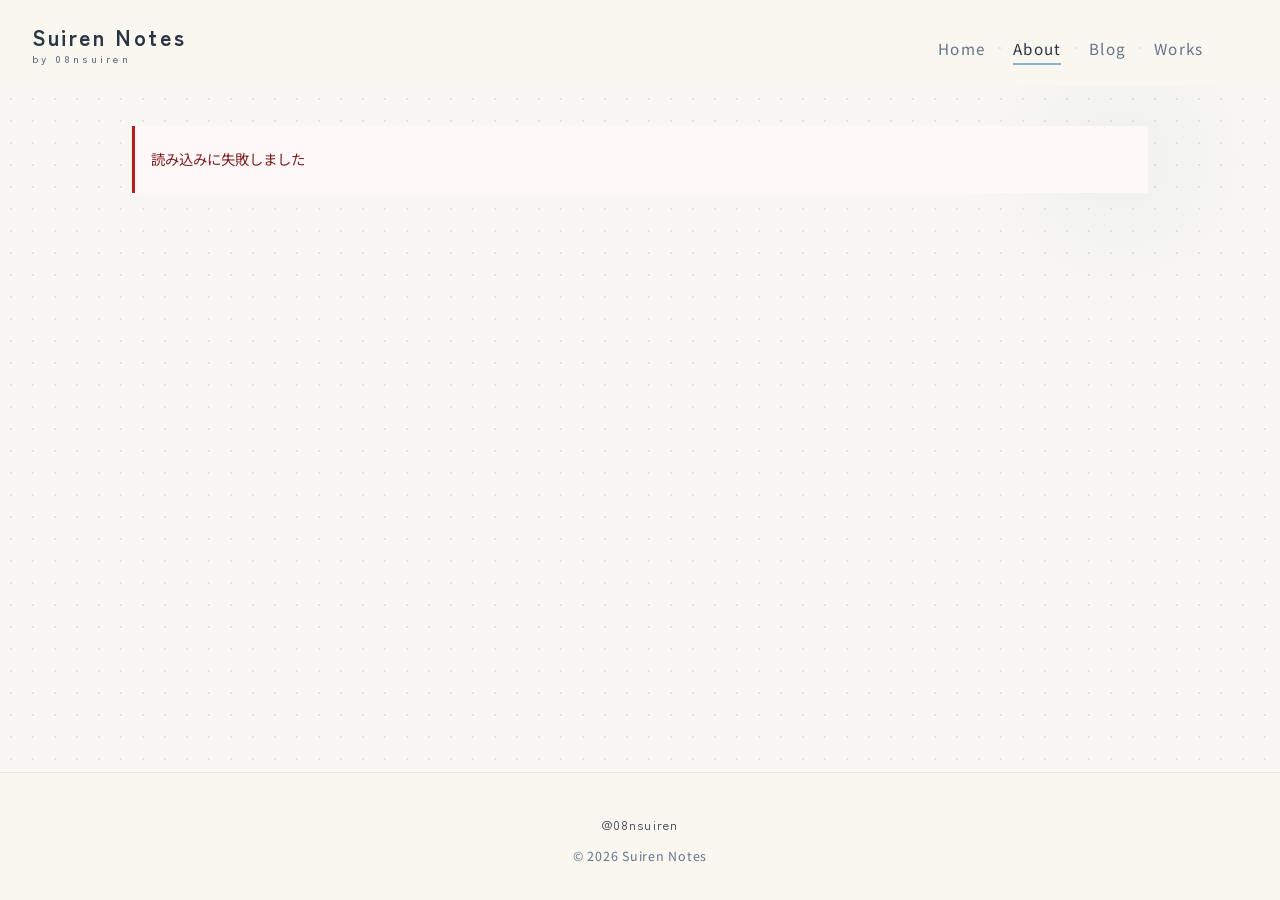
==== about.html @ bcd6dbdc "Add files via upload" ====
<!DOCTYPE html>
<html lang="ja">
<head>
  <meta charset="UTF-8">
  <meta name="viewport" content="width=device-width, initial-scale=1.0, viewport-fit=cover">
  <meta name="description" content="翠憐 / 08nsuiren のプロフィール。N高生としてのこと、発信の使い分けなどを紹介します。">
  <title>About | Suiren Notes</title>
  <link rel="stylesheet" href="css/style.css">
</head>
<body>
  <div class="page page--about">
  <header class="header">
    <div class="container header__inner">
      <a href="index.html" class="header__logo">
        <span class="header__logo-main">Suiren Notes</span>
        <span class="header__logo-sub">by 08nsuiren</span>
      </a>
      <nav class="nav" aria-label="メインナビゲーション">
        <a href="index.html" class="nav__link">Home</a>
        <a href="about.html" class="nav__link nav__link--active">About</a>
        <a href="blog.html" class="nav__link">Blog</a>
        <a href="works.html" class="nav__link">Works</a>
      </nav>
    </div>
  </header>

  <main class="page__main">
    <section class="about container" id="about-content" aria-label="プロフィール">
      <p class="message message--loading">読み込み中</p>
    </section>
  </main>

  <footer class="footer">
    <div class="container footer__inner">
      <div id="footer-tiktok" class="footer__tiktok" hidden></div>
      <span class="footer__mark">@08nsuiren</span>
      <p class="footer__copy">&copy; <span id="year"></span> Suiren Notes</p>
    </div>
  </footer>
  </div>

  <script src="js/config.js"></script>
  <script src="js/microcms.js"></script>
  <script src="js/footer.js"></script>
  <script src="js/header.js"></script>
  <script src="js/animations.js"></script>
  <script src="js/about.js"></script>
</body>
</html>
---- css/style.css ----
/* ========================================
   Suiren Notes — 手帳と雑誌のあいだ
   ======================================== */

@import url("https://fonts.googleapis.com/css2?family=Noto+Sans+JP:wght@400;500;700&family=Zen+Kaku+Gothic+New:wght@500;700&display=swap");

:root {
  --color-bg: #f7f9fb;
  --color-bg-warm: #f0ebe3;
  /* ヘッダー・フッター用（方眼なしのクリーム面） */
  --color-surface: #faf6f0;
  --color-text: #1f2937;
  --color-text-sub: #64748b;
  --color-accent: #8ab6d6;
  --color-accent-dark: #243b53;
  --color-card: #ffffff;
  --color-border: #e5e7eb;
  --color-ink: #2a3544;
  --color-wash: rgba(138, 182, 214, 0.14);
  --font-body: "Noto Sans JP", sans-serif;
  --font-heading: "Zen Kaku Gothic New", "Noto Sans JP", sans-serif;
  --max-width: 1080px;
  --radius-soft: 4px;
  --radius-image: 2px 18px 2px 18px;
  --space-section: clamp(3.5rem, 10vw, 6rem);
  --space-inline: clamp(1.1rem, 4vw, 2rem);
  /* ノート風ドット方眼 */
  --note-dot-color: rgba(36, 59, 83, 0.11);
  --note-dot-spacing: 22px;
}

*,
*::before,
*::after {
  box-sizing: border-box;
}

html {
  scroll-behavior: smooth;
  overflow-x: clip;
}

body {
  margin: 0;
  font-family: var(--font-body);
  font-size: 15px;
  line-height: 1.85;
  color: var(--color-text);
  background-color: #f9f7f3;
  -webkit-font-smoothing: antialiased;
  position: relative;
  overflow-x: clip;
  max-width: 100%;
}

/* ノート風：方眼のようなドット背景 */
body::before {
  content: "";
  position: absolute;
  inset: 0;
  min-height: 100%;
  pointer-events: none;
  z-index: 0;
  background-image: radial-gradient(
    circle,
    var(--note-dot-color) 1px,
    transparent 1px
  );
  background-size: var(--note-dot-spacing) var(--note-dot-spacing);
  background-position: 0 0;
}

body::after {
  content: "";
  position: absolute;
  top: 0;
  right: 0;
  width: min(55vw, 320px);
  height: min(55vw, 320px);
  border-radius: 50%;
  background: radial-gradient(circle, var(--color-wash) 0%, transparent 68%);
  pointer-events: none;
  z-index: 0;
  opacity: 0.65;
}

.page {
  min-height: 100vh;
  min-height: 100dvh;
  display: flex;
  flex-direction: column;
  position: relative;
  z-index: 1;
  width: 100%;
  max-width: 100%;
  overflow-x: clip;
}

img {
  max-width: 100%;
  height: auto;
  display: block;
}

a {
  color: var(--color-accent-dark);
  text-decoration: none;
  transition: color 0.2s ease;
}

a:hover {
  color: var(--color-accent);
}

h1,
h2,
h3,
h4 {
  font-family: var(--font-heading);
  font-weight: 700;
  line-height: 1.45;
  margin: 0 0 0.65em;
  color: var(--color-ink);
  letter-spacing: 0.04em;
}

h1 {
  font-size: clamp(1.65rem, 4.8vw, 2.35rem);
  font-weight: 500;
  letter-spacing: 0.06em;
}

h2 {
  font-size: clamp(1.2rem, 3vw, 1.5rem);
  font-weight: 500;
}

h3 {
  font-size: 1.05rem;
  font-weight: 700;
}

p {
  margin: 0 0 1em;
}

/* レイアウト */
.container {
  width: 100%;
  max-width: var(--max-width);
  margin: 0 auto;
  padding: 0 var(--space-inline);
  min-width: 0;
  box-sizing: border-box;
}

.page__main {
  flex: 1 0 auto;
  padding-bottom: var(--space-section);
  min-width: 0;
  overflow-x: clip;
}

/* ホーム最下部（SNS・フッター）が隠れないよう余白を多めに */
.page--home .page__main {
  padding-bottom: calc(var(--space-section) + 2rem);
}

.page--home .sns-band {
  padding-bottom: 1.5rem;
}

@media (max-width: 767px) {
  .page--home .page__main {
    padding-bottom: calc(var(--space-section) + 4rem + env(safe-area-inset-bottom, 16px));
  }

  .footer {
    padding-bottom: calc(2.5rem + env(safe-area-inset-bottom, 20px));
  }
}

/* ヘッダー（方眼の上に不透明・スクロール連動アニメーション） */
.header {
  position: sticky;
  top: 0;
  z-index: 100;
  padding: 1.5rem 0 1.25rem;
  padding-top: calc(1.5rem + env(safe-area-inset-top, 0px));
  background-color: var(--color-surface);
  border-bottom: 1px solid transparent;
  box-shadow: none;
  opacity: 0;
  transform: translateY(-100%);
  transition:
    transform 0.45s cubic-bezier(0.22, 1, 0.36, 1),
    opacity 0.4s ease,
    box-shadow 0.35s ease,
    border-color 0.35s ease,
    padding 0.35s ease;
}

.header.header--ready {
  opacity: 1;
  transform: translateY(0);
}

.header.header--scrolled {
  padding-top: calc(1rem + env(safe-area-inset-top, 0px));
  padding-bottom: 1rem;
  border-bottom-color: var(--color-border);
  box-shadow: 0 6px 28px rgba(36, 59, 83, 0.07);
}

@media (prefers-reduced-motion: reduce) {
  .header {
    opacity: 1;
    transform: none;
    transition:
      box-shadow 0.35s ease,
      border-color 0.35s ease,
      padding 0.35s ease;
  }
}

.header__inner {
  display: flex;
  flex-wrap: wrap;
  align-items: flex-end;
  justify-content: space-between;
  gap: 1rem 1.5rem;
  min-width: 0;
  max-width: 100%;
}

.header__logo {
  display: inline-flex;
  flex-direction: column;
  gap: 0.15rem;
  font-family: var(--font-heading);
  color: var(--color-ink);
  line-height: 1.2;
}

.header__logo:hover {
  color: var(--color-accent-dark);
}

.header__logo-main {
  font-size: 1.35rem;
  font-weight: 700;
  letter-spacing: 0.12em;
}

.header__logo-sub {
  font-size: 0.68rem;
  font-weight: 500;
  letter-spacing: 0.28em;
  color: var(--color-text-sub);
  text-transform: lowercase;
}

.nav {
  display: flex;
  flex-wrap: wrap;
  align-items: center;
  gap: 0.35rem 0;
  font-size: 0.92rem;
  letter-spacing: 0.08em;
}

.nav__link {
  display: inline-block;
  position: relative;
  color: var(--color-text-sub);
  padding: 0.2rem 0;
  transition: color 0.2s ease;
}

/* 下線はラベル幅だけ（区切り「·」にはかからない） */
.nav__link::after {
  content: "";
  position: absolute;
  left: 0;
  bottom: 0;
  width: 100%;
  height: 2px;
  background: var(--color-accent);
  transform: scaleX(0);
  transform-origin: left center;
  transition: transform 0.25s ease;
  pointer-events: none;
}

.nav__link:hover::after,
.nav__link--active::after {
  transform: scaleX(1);
}

/* 区切りドットはリンクの外側に配置 */
.nav__link:not(:last-child)::before {
  content: "";
  position: absolute;
  left: 100%;
  margin-left: 0.7rem;
  top: 50%;
  width: 3px;
  height: 3px;
  border-radius: 50%;
  background: var(--color-border);
  pointer-events: none;
  transform: translateY(-50%);
}

.nav__link:not(:last-child) {
  margin-right: 1.5rem;
}

.nav__link:hover,
.nav__link--active {
  color: var(--color-ink);
}

.nav__link--active {
  text-decoration: none;
}

/* スマホ：ヘッダーを中央寄せ・縦幅コンパクト */
@media (max-width: 767px) {
  .header {
    padding-top: calc(0.75rem + env(safe-area-inset-top, 0px));
    padding-bottom: 0.65rem;
  }

  .header.header--scrolled {
    padding-top: calc(0.55rem + env(safe-area-inset-top, 0px));
    padding-bottom: 0.55rem;
  }

  .header__inner {
    flex-direction: column;
    align-items: center;
    justify-content: center;
    gap: 0.5rem;
  }

  .header__logo {
    align-items: center;
    text-align: center;
    gap: 0.1rem;
  }

  .header__logo-main {
    font-size: 1.2rem;
  }

  .header__logo-sub {
    font-size: 0.62rem;
    letter-spacing: 0.22em;
  }

  .nav {
    justify-content: center;
    width: 100%;
    font-size: 0.86rem;
  }

  .nav__link {
    padding: 0.1rem 0;
  }

  .nav__link:not(:last-child) {
    margin-right: 1.25rem;
  }

  .nav__link:not(:last-child)::before {
    margin-left: 0.55rem;
  }
}

/* PC：ナビの字間・右余白 */
@media (min-width: 768px) {
  .nav {
    margin-right: clamp(1.75rem, 3.5vw, 3rem);
    font-size: 0.95rem;
  }

  .nav__link:not(:last-child) {
    margin-right: 1.75rem;
  }

  .nav__link:not(:last-child)::before {
    margin-left: 0.8rem;
  }
}

/* フッター（方眼なし・単色で締める） */
.footer {
  flex-shrink: 0;
  position: relative;
  z-index: 1;
  padding: 2.5rem 0 calc(2rem + env(safe-area-inset-bottom, 0px));
  border-top: 1px solid var(--color-border);
  background-color: var(--color-surface);
}

.footer__inner {
  display: flex;
  flex-direction: column;
  align-items: center;
  justify-content: center;
  gap: 0.5rem;
  text-align: center;
}

.footer__tiktok {
  line-height: 0;
}

.footer__tiktok:empty {
  display: none;
}

.footer__mark {
  font-family: var(--font-heading);
  font-size: 0.8rem;
  letter-spacing: 0.08em;
  color: var(--color-ink);
}

.footer__copy {
  font-size: 0.78rem;
  color: var(--color-text-sub);
  margin: 0;
  letter-spacing: 0.06em;
}

/* セクション（雑誌の見開き風） */
.section {
  padding-top: var(--space-section);
  counter-increment: section;
}

.page__main {
  counter-reset: section;
}

.section__header {
  display: grid;
  grid-template-columns: auto 1fr;
  gap: 0.75rem 1.25rem;
  align-items: end;
  margin-bottom: 2.25rem;
  padding-bottom: 1rem;
  border-bottom: 1px solid var(--color-ink);
}

.section__num {
  font-family: var(--font-heading);
  font-size: clamp(2rem, 5vw, 2.75rem);
  font-weight: 700;
  line-height: 1;
  color: var(--color-accent);
  opacity: 0.55;
  letter-spacing: -0.02em;
}

.section__num::before {
  content: counter(section, decimal-leading-zero);
}

.section__title-wrap {
  min-width: 0;
}

.section__title {
  margin-bottom: 0.35rem;
}

.section__lead {
  color: var(--color-text-sub);
  font-size: 0.88rem;
  margin: 0;
  letter-spacing: 0.04em;
}

.section__more {
  margin-top: 2.5rem;
  padding-top: 1.5rem;
  border-top: 1px dashed var(--color-border);
}

/* ヒーロー */
.hero {
  padding-top: clamp(2rem, 6vw, 3.5rem);
}

.hero__inner {
  display: grid;
  gap: 2rem;
}

@media (min-width: 768px) {
  .hero__inner {
    grid-template-columns: 1.15fr 0.85fr;
    gap: clamp(2rem, 5vw, 4rem);
    align-items: start;
  }
}

.hero__content {
  position: relative;
  padding-top: 0.5rem;
}

.hero__site-title {
  font-size: 0.72rem;
  letter-spacing: 0.35em;
  color: var(--color-text-sub);
  margin-bottom: 1.25rem;
  font-weight: 500;
}

.hero__title {
  margin-bottom: 1.25rem;
  max-width: 14em;
}

.hero__text {
  color: var(--color-text);
  font-size: 0.95rem;
  line-height: 2;
  margin-bottom: 2rem;
  max-width: 32em;
  padding-left: 1rem;
  border-left: 2px solid var(--color-accent);
}

.hero__actions {
  display: flex;
  flex-wrap: wrap;
  gap: 0.65rem 1.25rem;
}

.hero__visual {
  position: relative;
  overflow: hidden;
  aspect-ratio: 4 / 5;
  max-height: 520px;
  background: var(--color-bg-warm);
  border: 1px solid var(--color-border);
  border-radius: var(--radius-image);
}

@media (max-width: 767px) {
  .hero__visual {
    aspect-ratio: 16 / 10;
    max-height: none;
    width: 100%;
    margin-left: 0;
    margin-right: 0;
    border-radius: var(--radius-image);
    border-left: 1px solid var(--color-border);
    border-right: 1px solid var(--color-border);
  }

}

.hero__visual::after {
  content: "";
  position: absolute;
  inset: 0;
  border: 1px solid rgba(36, 59, 83, 0.08);
  margin: 10px;
  pointer-events: none;
  border-radius: 1px 14px 1px 14px;
}

.hero__visual img {
  width: 100%;
  height: 100%;
  object-fit: cover;
  filter: saturate(0.92) contrast(1.02);
}

/* ボタン（丸 pill をやめる） */
.btn {
  display: inline-flex;
  align-items: center;
  justify-content: center;
  padding: 0.7rem 0;
  font-family: var(--font-body);
  font-size: 0.88rem;
  font-weight: 500;
  letter-spacing: 0.08em;
  border: none;
  border-bottom: 2px solid transparent;
  background: transparent;
  cursor: pointer;
  text-decoration: none;
  transition:
    border-color 0.2s ease,
    color 0.2s ease,
    transform 0.2s ease,
    opacity 0.2s ease;
}

.btn:hover {
  opacity: 1;
  transform: translateY(-1px);
}

.btn:active {
  transform: translateY(0);
}

.btn--primary {
  color: var(--color-ink);
  border-bottom-color: var(--color-ink);
}

.btn--primary:hover {
  border-bottom-color: var(--color-accent);
  color: var(--color-accent-dark);
}

.btn--secondary {
  color: var(--color-text-sub);
  border-bottom-color: var(--color-border);
}

.btn--secondary:hover {
  color: var(--color-ink);
  border-bottom-color: var(--color-accent);
}

.btn--accent {
  color: var(--color-accent-dark);
  border-bottom-color: var(--color-accent);
}

.btn--small {
  font-size: 0.82rem;
  margin-top: 0.5rem;
}

/* カードグリッド */
.card-grid {
  display: grid;
  gap: 1.25rem;
  grid-template-columns: minmax(0, 1fr);
  width: 100%;
}

@media (min-width: 640px) {
  .card-grid {
    grid-template-columns: repeat(2, minmax(0, 1fr));
    gap: 1.5rem;
  }
}

@media (min-width: 960px) {
  .card-grid--3 {
    grid-template-columns: repeat(3, minmax(0, 1fr));
  }
}

/* 記事カード */
.card {
  background: rgba(255, 255, 255, 0.55);
  border: 1px solid var(--color-border);
  overflow: hidden;
  transition:
    border-color 0.25s ease,
    background 0.25s ease,
    transform 0.35s cubic-bezier(0.22, 1, 0.36, 1),
    box-shadow 0.35s ease;
}

.card:hover {
  background: #fff;
  border-color: var(--color-accent);
  transform: translateY(-3px);
  box-shadow: 0 10px 28px rgba(36, 59, 83, 0.07);
}

.card__link {
  display: grid;
  grid-template-columns: minmax(0, 1fr);
  color: inherit;
  text-decoration: none;
  min-width: 0;
}

@media (min-width: 520px) {
  .card--article .card__link {
    grid-template-columns: 38% 1fr;
  }
}

.card__link:hover {
  opacity: 1;
}

.card__image-wrap {
  aspect-ratio: 4 / 3;
  overflow: hidden;
  background: var(--color-bg-warm);
  border-radius: var(--radius-image);
  margin: 1rem 1rem 0;
}

@media (min-width: 520px) {
  .card--article .card__image-wrap {
    margin: 1rem 0 1rem 1rem;
    aspect-ratio: 1;
  }
}

.card__image {
  width: 100%;
  height: 100%;
  object-fit: cover;
  transition: transform 0.5s ease;
}

.card:hover .card__image {
  transform: scale(1.03);
}

.card__body {
  padding: 1rem 1.25rem 1.35rem;
}

@media (min-width: 520px) {
  .card--article .card__body {
    padding: 1.25rem 1.35rem 1.35rem 1rem;
    display: flex;
    flex-direction: column;
    justify-content: center;
  }
}

.card__title {
  font-size: 1rem;
  margin: 0.4rem 0 0.3rem;
  color: var(--color-ink);
  line-height: 1.55;
}

.card__description {
  font-size: 0.84rem;
  color: var(--color-text-sub);
  margin: 0 0 0.65rem;
  display: -webkit-box;
  -webkit-line-clamp: 2;
  -webkit-box-orient: vertical;
  overflow: hidden;
  line-height: 1.75;
}

.card__date {
  font-size: 0.72rem;
  color: var(--color-text-sub);
  letter-spacing: 0.12em;
}

.card__meta {
  font-size: 0.84rem;
  color: var(--color-text-sub);
  margin: 0.35rem 0 0;
}

.card__meta-label {
  display: inline;
  font-size: 0.72rem;
  color: var(--color-accent-dark);
  margin-right: 0.35rem;
  letter-spacing: 0.06em;
}

.card__meta-label::after {
  content: "—";
  margin-left: 0.35rem;
  color: var(--color-border);
}

/* Worksカード */
.card--work {
  padding: 1.25rem;
}

.card--work .card__image-wrap {
  margin: 0 0 1rem;
  aspect-ratio: 16 / 10;
}

.card--work .card__body {
  padding: 0;
}

/* スマホ：横長・コンパクトカード（ホーム / Blog / Works 共通） */
@media (max-width: 767px) {
  .page--home .card-grid--home,
  .page--blog .card-grid,
  .page--works .card-grid {
    gap: 0.65rem;
  }

  .page--home .card-grid--home .card--article .card__link,
  .page--blog .card-grid .card--article .card__link,
  .page--works .card-grid .card--article .card__link {
    grid-template-columns: 76px 1fr;
    align-items: center;
    gap: 0.75rem;
    padding: 0.6rem 0.75rem;
  }

  .page--home .card-grid--home .card--article .card__image-wrap,
  .page--blog .card-grid .card--article .card__image-wrap,
  .page--works .card-grid .card--article .card__image-wrap {
    margin: 0;
    width: 76px;
    height: 56px;
    aspect-ratio: auto;
    flex-shrink: 0;
    border-radius: 2px 10px 2px 10px;
  }

  .page--home .card-grid--home .card--article .card__body,
  .page--blog .card-grid .card--article .card__body,
  .page--works .card-grid .card--article .card__body {
    padding: 0;
    min-width: 0;
  }

  .page--home .card-grid--home .card--article .card__title,
  .page--blog .card-grid .card--article .card__title,
  .page--works .card-grid .card--article .card__title {
    font-size: 0.88rem;
    margin: 0.15rem 0 0.2rem;
    display: -webkit-box;
    -webkit-line-clamp: 2;
    -webkit-box-orient: vertical;
    overflow: hidden;
    line-height: 1.45;
  }

  .page--home .card-grid--home .card--article .card__description,
  .page--blog .card-grid .card--article .card__description,
  .page--works .card-grid .card--article .card__description {
    font-size: 0.75rem;
    margin: 0 0 0.25rem;
    -webkit-line-clamp: 1;
    line-height: 1.5;
  }

  .page--home .card-grid--home .card--article .card__date,
  .page--blog .card-grid .card--article .card__date,
  .page--works .card-grid .card--article .card__date {
    font-size: 0.68rem;
  }

  .page--home .card-grid--home .card--article .badge,
  .page--blog .card-grid .card--article .badge,
  .page--works .card-grid .card--article .badge {
    font-size: 0.62rem;
  }

  .page--home .card-grid--home .card--work,
  .page--works .card-grid .card--work {
    display: grid;
    grid-template-columns: 76px 1fr;
    align-items: center;
    gap: 0.75rem;
    padding: 0.6rem 0.75rem;
  }

  .page--home .card-grid--home .card--work .card__image-wrap,
  .page--works .card-grid .card--work .card__image-wrap {
    margin: 0;
    width: 76px;
    height: 56px;
    aspect-ratio: auto;
  }

  .page--home .card-grid--home .card--work .card__body,
  .page--works .card-grid .card--work .card__body {
    padding: 0;
    min-width: 0;
  }

  .page--home .card-grid--home .card--work .card__title,
  .page--works .card-grid .card--work .card__title {
    font-size: 0.88rem;
    margin: 0.15rem 0 0.2rem;
    -webkit-line-clamp: 2;
    display: -webkit-box;
    -webkit-box-orient: vertical;
    overflow: hidden;
    line-height: 1.45;
  }

  .page--home .card-grid--home .card--work .card__description,
  .page--works .card-grid .card--work .card__description {
    font-size: 0.75rem;
    margin: 0;
    -webkit-line-clamp: 1;
  }

  /* ホームの制作実績ミニカード：詳細ボタンのみ（デモはモーダル内） */
  .page--home .card-grid--home .card--work .card__actions .btn--accent {
    display: none;
  }

  /* Works一覧：ボタンをコンパクトに */
  .page--works .card-grid .card--work {
    align-items: start;
  }

  .page--works .card-grid .card--work .card__actions {
    gap: 0.35rem 0.5rem;
    margin-top: 0.35rem;
  }

  .page--works .card-grid .card--work .card__actions .btn {
    padding: 0.35rem 0.5rem;
    font-size: 0.72rem;
  }
}

/* 制作実績カード：ボタン行 */
.card__actions {
  display: flex;
  flex-wrap: wrap;
  align-items: center;
  gap: 0.75rem 1rem;
  margin-top: 0.75rem;
}

.card__actions .btn {
  margin: 0;
}

/* 制作実績：詳細モーダル */
body.work-modal-open {
  overflow: hidden;
}

.work-modal {
  position: fixed;
  inset: 0;
  z-index: 1000;
  display: flex;
  align-items: center;
  justify-content: center;
  padding: var(--space-inline);
}

.work-modal[hidden] {
  display: none;
}

.work-modal__backdrop {
  position: absolute;
  inset: 0;
  background: rgba(36, 59, 83, 0.35);
  backdrop-filter: blur(4px);
}

.work-modal__panel {
  position: relative;
  width: 100%;
  max-width: 640px;
  max-height: min(90vh, 900px);
  overflow-y: auto;
  background: rgba(255, 255, 255, 0.92);
  border: 1px solid var(--color-border);
  border-radius: var(--radius-image);
  box-shadow: 0 16px 48px rgba(36, 59, 83, 0.12);
  padding: clamp(1.25rem, 4vw, 2rem);
}

.work-modal__close {
  position: absolute;
  top: 0.75rem;
  right: 0.75rem;
  width: 2.25rem;
  height: 2.25rem;
  border: 1px solid var(--color-border);
  border-radius: 50%;
  background: var(--color-card);
  color: var(--color-ink);
  font-size: 1.25rem;
  line-height: 1;
  cursor: pointer;
  z-index: 1;
  transition: border-color 0.2s ease;
}

.work-modal__close:hover {
  border-color: var(--color-accent);
}

.work-modal__visual {
  margin-bottom: 1.25rem;
  border-radius: var(--radius-image);
  overflow: hidden;
  aspect-ratio: 16 / 10;
  background: var(--color-bg-warm);
  border: 1px solid var(--color-border);
}

.work-modal__visual img {
  width: 100%;
  height: 100%;
  object-fit: cover;
}

.work-modal__header {
  margin-bottom: 1rem;
  padding-right: 2.5rem;
}

.work-modal__title {
  font-size: 1.25rem;
  letter-spacing: 0.08em;
  margin: 0.5rem 0 0;
  line-height: 1.5;
}

.work-modal__description {
  font-size: 0.95rem;
  line-height: 2;
  color: var(--color-text);
  margin: 0 0 1.5rem;
}

.work-modal__details {
  margin: 0 0 1.5rem;
  padding: 0;
}

.work-modal__row {
  margin: 0 0 1.25rem;
}

.work-modal__row:last-child {
  margin-bottom: 0;
}

.work-modal__label {
  font-size: 0.72rem;
  letter-spacing: 0.14em;
  color: var(--color-accent-dark);
  margin: 0 0 0.35rem;
  font-weight: 500;
}

.work-modal__value {
  margin: 0;
  font-size: 0.92rem;
  line-height: 1.85;
  color: var(--color-text);
}

.work-modal__actions {
  padding-top: 1rem;
  border-top: 1px dashed var(--color-border);
}

/* PC：記事カードを制作実績と同じ縦型表示（ホーム・Blog） */
@media (min-width: 768px) {
  .page--home .card-grid--home .card--article,
  .page--blog .card-grid .card--article {
    padding: 1.25rem;
  }

  .page--home .card-grid--home .card--article .card__link,
  .page--blog .card-grid .card--article .card__link {
    display: block;
    grid-template-columns: none;
  }

  .page--home .card-grid--home .card--article .card__image-wrap,
  .page--blog .card-grid .card--article .card__image-wrap {
    margin: 0 0 1rem;
    width: auto;
    height: auto;
    aspect-ratio: 16 / 10;
    border-radius: var(--radius-image);
  }

  .page--home .card-grid--home .card--article .card__body,
  .page--blog .card-grid .card--article .card__body {
    padding: 0;
    display: block;
  }

  .page--home .card-grid--home .card--article .card__title,
  .page--blog .card-grid .card--article .card__title {
    font-size: 1rem;
    margin: 0.4rem 0 0.3rem;
    display: block;
    -webkit-line-clamp: unset;
    overflow: visible;
  }

  .page--home .card-grid--home .card--article .card__description,
  .page--blog .card-grid .card--article .card__description {
    font-size: 0.84rem;
    margin: 0 0 0.65rem;
    -webkit-line-clamp: 2;
  }
}

/* Works：準備中表示 */
.works-coming-soon {
  max-width: 520px;
  margin: 0 auto;
  padding: clamp(2rem, 6vw, 3rem) clamp(1.5rem, 4vw, 2.5rem);
  text-align: center;
  background: rgba(255, 255, 255, 0.55);
  border: 1px solid var(--color-border);
  border-radius: var(--radius-image);
  box-shadow: 0 8px 32px rgba(36, 59, 83, 0.04);
}

.works-coming-soon__label {
  font-size: 0.68rem;
  letter-spacing: 0.35em;
  color: var(--color-accent);
  margin: 0 0 1rem;
}

.works-coming-soon__title {
  font-family: var(--font-heading);
  font-size: clamp(1.25rem, 4vw, 1.6rem);
  font-weight: 500;
  letter-spacing: 0.12em;
  color: var(--color-ink);
  margin: 0 0 1rem;
}

.works-coming-soon__text {
  font-size: 0.92rem;
  line-height: 2;
  color: var(--color-text);
  margin: 0;
  text-align: left;
}

@media (min-width: 480px) {
  .works-coming-soon__text {
    text-align: center;
  }
}

/* バッジ・タグ */
.badges {
  display: flex;
  flex-wrap: wrap;
  gap: 0.25rem 0.55rem;
  margin-bottom: 0.2rem;
}

.badge {
  display: inline-block;
  font-size: 0.68rem;
  font-weight: 500;
  padding: 0.15rem 0;
  letter-spacing: 0.14em;
  color: var(--color-accent-dark);
  border-bottom: 1px solid var(--color-accent);
  white-space: nowrap;
}

.tags {
  display: flex;
  flex-wrap: wrap;
  gap: 0.4rem 0.65rem;
  margin: 0.65rem 0;
}

.tag {
  font-size: 0.68rem;
  padding: 0;
  color: var(--color-text-sub);
  border: none;
  background: none;
  letter-spacing: 0.06em;
}

.tag::before {
  content: "#";
  color: var(--color-accent);
  margin-right: 0.1em;
}

/* プロフィールミニ */
.profile-mini {
  display: grid;
  gap: 1.5rem;
  padding: 0;
  background: transparent;
  border: none;
}

@media (min-width: 600px) {
  .profile-mini {
    grid-template-columns: auto 1fr;
    gap: 2rem;
    align-items: start;
  }
}

.profile-mini__image-wrap {
  position: relative;
  width: fit-content;
}

.profile-mini__image {
  width: 120px;
  height: 150px;
  object-fit: cover;
  border-radius: var(--radius-image);
  background: var(--color-bg-warm);
  border: 1px solid var(--color-border);
}

.profile-mini__image-wrap::after {
  content: "";
  position: absolute;
  inset: 8px;
  border: 1px solid var(--color-accent);
  opacity: 0.35;
  border-radius: var(--radius-image);
  pointer-events: none;
}

.profile-mini__name {
  margin-bottom: 0.35rem;
  font-size: 1.2rem;
}

.profile-mini__catchcopy {
  color: var(--color-text);
  font-size: 0.92rem;
  margin: 0 0 0.75rem;
  line-height: 1.9;
}

.profile-mini__school {
  font-size: 0.8rem;
  color: var(--color-text-sub);
  margin: 0;
  letter-spacing: 0.1em;
}

/* ========================================
   About ページ
   ======================================== */
.page--about .page__main {
  padding-top: clamp(1.5rem, 4vw, 2.5rem);
}

.about {
  padding-bottom: var(--space-section);
}

.about__inner {
  max-width: 880px;
  margin: 0 auto;
}

/* マストヘッド（写真＋紹介） */
.about-masthead {
  display: grid;
  gap: 2rem;
  padding-bottom: 2.5rem;
  margin-bottom: 2.5rem;
  border-bottom: 1px solid var(--color-ink);
}

@media (min-width: 768px) {
  .about-masthead {
    grid-template-columns: minmax(180px, 220px) 1fr;
    gap: clamp(2rem, 5vw, 3.5rem);
    align-items: start;
  }
}

.about-masthead__visual {
  display: flex;
  justify-content: center;
}

@media (min-width: 768px) {
  .about-masthead__visual {
    justify-content: flex-start;
  }
}

.about-masthead__image-wrap {
  position: relative;
  width: fit-content;
}

.about-masthead__image-wrap::after {
  content: "";
  position: absolute;
  inset: 10px;
  border: 1px solid var(--color-accent);
  opacity: 0.35;
  border-radius: var(--radius-image);
  pointer-events: none;
}

.about-masthead__image {
  width: min(100%, 200px);
  height: auto;
  aspect-ratio: 4 / 5;
  object-fit: cover;
  border-radius: var(--radius-image);
  border: 1px solid var(--color-border);
  background: var(--color-bg-warm);
}

@media (min-width: 768px) {
  .about-masthead__image {
    width: 200px;
  }
}

.about-masthead__label {
  font-size: 0.68rem;
  letter-spacing: 0.35em;
  color: var(--color-accent);
  margin: 0 0 0.75rem;
}

.about-masthead__name {
  font-size: clamp(1.35rem, 4vw, 1.75rem);
  letter-spacing: 0.1em;
  margin-bottom: 0.75rem;
  line-height: 1.45;
}

.about-masthead__catchcopy {
  font-size: 0.95rem;
  line-height: 1.95;
  color: var(--color-text);
  margin: 0 0 1.25rem;
  padding-left: 1rem;
  border-left: 2px solid var(--color-accent);
}

.about-meta {
  list-style: none;
  margin: 0;
  padding: 0;
  display: flex;
  flex-wrap: wrap;
  gap: 0.5rem;
}

.about-meta__item {
  font-size: 0.78rem;
  letter-spacing: 0.06em;
  color: var(--color-text-sub);
  padding: 0.35rem 0.75rem;
  border: 1px solid var(--color-border);
  background: rgba(255, 255, 255, 0.6);
  border-radius: 2px;
}

/* 本文セクション */
.about-body {
  display: flex;
  flex-direction: column;
  gap: 2.5rem;
}

.about-section {
  display: grid;
  gap: 1rem 1.25rem;
}

@media (min-width: 640px) {
  .about-section {
    grid-template-columns: auto 1fr;
    gap: 1.25rem 2rem;
    align-items: start;
  }
}

.about-section__head {
  display: flex;
  flex-direction: column;
  gap: 0.35rem;
  min-width: 7rem;
}

.about-section__num {
  font-family: var(--font-heading);
  font-size: 1.75rem;
  font-weight: 700;
  line-height: 1;
  color: var(--color-accent);
  opacity: 0.5;
  letter-spacing: -0.02em;
}

.about-section__title {
  font-size: 0.78rem;
  font-weight: 500;
  letter-spacing: 0.12em;
  color: var(--color-text-sub);
  margin: 0;
}

.about-section__content {
  min-width: 0;
}

.about-section__content.rich-text {
  padding-top: 0.15rem;
}

.about-section--links .about-section__content {
  padding-top: 0;
}

.page--about .about-links.sns-links {
  flex-direction: column;
  align-items: stretch;
  gap: 0;
  border-top: 1px solid var(--color-border);
}

.page--about .about-links .sns-links__item {
  padding: 0.9rem 0;
  border-bottom: 1px solid var(--color-border);
  justify-content: space-between;
}

.page--about .about-links .sns-links__item::after {
  content: "→";
  color: var(--color-accent);
  font-size: 0.85rem;
}

.about-links__more {
  margin: 1.5rem 0 0;
}

/* プロフィール詳細（旧・互換） */
.profile-detail {
  max-width: 640px;
  margin: 0 auto;
}

.profile-detail__header {
  margin-bottom: 3rem;
  padding-bottom: 2rem;
  border-bottom: 1px solid var(--color-ink);
}

.profile-detail__image-wrap {
  position: relative;
  width: fit-content;
  margin: 0 auto 1.75rem;
}

.profile-detail__image {
  width: 140px;
  height: 175px;
  object-fit: cover;
  border-radius: var(--radius-image);
  background: var(--color-bg-warm);
  border: 1px solid var(--color-border);
}

.profile-detail__header h1 {
  text-align: center;
  font-size: 1.5rem;
  letter-spacing: 0.14em;
}

.profile-detail__header .section__lead {
  text-align: center;
  margin-top: 0.5rem;
}

.profile-detail__meta {
  display: flex;
  flex-wrap: wrap;
  justify-content: center;
  gap: 0.5rem 1.25rem;
  color: var(--color-text-sub);
  font-size: 0.82rem;
  margin-top: 1rem;
  letter-spacing: 0.08em;
}

.profile-detail__meta span:not(:last-child)::after {
  content: "／";
  margin-left: 1.25rem;
  color: var(--color-border);
}

.profile-detail__block {
  background: transparent;
  border: none;
  border-left: 2px solid var(--color-accent);
  padding: 0 0 0 1.25rem;
  margin-bottom: 2.5rem;
  box-shadow: none;
}

.profile-detail__block h2 {
  font-size: 0.78rem;
  letter-spacing: 0.2em;
  color: var(--color-text-sub);
  margin-bottom: 1rem;
  font-weight: 500;
}

/* リッチテキスト */
.rich-text {
  line-height: 2;
  font-size: 0.95rem;
  overflow-wrap: anywhere;
  word-break: break-word;
  max-width: 100%;
}

.rich-text p {
  margin-bottom: 1.35em;
}

.rich-text h2,
.rich-text h3 {
  margin-top: 2.25em;
  margin-bottom: 0.65em;
  font-weight: 700;
}

.rich-text ul,
.rich-text ol {
  margin: 0 0 1.25em;
  padding-left: 1.35em;
}

.rich-text img {
  max-width: 100%;
  height: auto;
  border-radius: var(--radius-image);
  margin: 1.75em 0;
  border: 1px solid var(--color-border);
}

.rich-text pre,
.rich-text table,
.rich-text iframe {
  max-width: 100%;
  overflow-x: auto;
}

.rich-text a {
  color: var(--color-accent-dark);
  text-decoration: underline;
  text-decoration-color: var(--color-accent);
  text-underline-offset: 3px;
}

/* フィルター */
.filter {
  display: flex;
  flex-wrap: wrap;
  gap: 0.25rem 1.25rem;
  margin-bottom: 2rem;
  padding-bottom: 0.75rem;
  border-bottom: 1px dashed var(--color-border);
}

.filter__btn {
  font-family: var(--font-body);
  font-size: 0.82rem;
  padding: 0.35rem 0;
  border: none;
  border-radius: 0;
  background: transparent;
  color: var(--color-text-sub);
  cursor: pointer;
  letter-spacing: 0.06em;
  transition: color 0.2s ease;
  border-bottom: 2px solid transparent;
}

.filter__btn:hover,
.filter__btn--active {
  background: transparent;
  color: var(--color-ink);
  border-bottom-color: var(--color-accent);
}

/* スマホ：カテゴリフィルターは横スクロール（Blog / Works 共通） */
@media (max-width: 767px) {
  .filter {
    flex-wrap: nowrap;
    overflow-x: auto;
    overflow-y: hidden;
    gap: 0.5rem 1rem;
    margin-right: calc(-1 * var(--space-inline));
    margin-left: calc(-1 * var(--space-inline));
    padding-left: var(--space-inline);
    padding-right: var(--space-inline);
    -webkit-overflow-scrolling: touch;
    scrollbar-width: none;
  }

  .filter::-webkit-scrollbar {
    display: none;
  }

  .filter__btn {
    flex-shrink: 0;
    white-space: nowrap;
  }
}

/* 記事詳細 */
.article {
  max-width: 640px;
  margin: 0 auto;
}

.article__header {
  margin-bottom: 2.5rem;
  padding-bottom: 1.5rem;
  border-bottom: 1px solid var(--color-ink);
}

.article__header h1 {
  font-size: clamp(1.35rem, 4vw, 1.85rem);
  line-height: 1.55;
  letter-spacing: 0.05em;
}

.article__eyecatch {
  overflow: hidden;
  margin-bottom: 2.5rem;
  aspect-ratio: 16 / 10;
  background: var(--color-bg-warm);
  border-radius: var(--radius-image);
  border: 1px solid var(--color-border);
}

.article__eyecatch img {
  width: 100%;
  height: 100%;
  object-fit: cover;
}

.article__meta {
  display: flex;
  flex-wrap: wrap;
  align-items: center;
  gap: 0.75rem 1rem;
  margin-bottom: 1.25rem;
}

.article__date {
  font-size: 0.78rem;
  color: var(--color-text-sub);
  letter-spacing: 0.14em;
}

.article__body {
  line-height: 2.05;
  font-size: 0.96rem;
}

.article__actions {
  display: flex;
  flex-wrap: wrap;
  gap: 1.5rem 2rem;
  margin-top: 3.5rem;
  padding-top: 1.5rem;
  border-top: 1px dashed var(--color-border);
}

/* 下層ページヒーロー */
.page-hero {
  padding-top: clamp(2rem, 5vw, 3rem);
  padding-bottom: 0.5rem;
  position: relative;
}

.page-hero__label {
  font-size: 0.68rem;
  letter-spacing: 0.35em;
  color: var(--color-accent);
  margin: 0 0 0.75rem;
  display: block;
}

.page-hero__title {
  margin-bottom: 0.65rem;
  font-size: clamp(1.5rem, 4vw, 2rem);
  letter-spacing: 0.1em;
}

.page-hero__lead {
  color: var(--color-text-sub);
  margin: 0;
  font-size: 0.9rem;
  max-width: 28em;
  line-height: 1.9;
}

/* SNS */
.sns-links {
  display: flex;
  flex-wrap: wrap;
  gap: 0.5rem 1.5rem;
  justify-content: flex-start;
}

.sns-links__item {
  display: inline-flex;
  align-items: center;
  padding: 0.35rem 0;
  background: transparent;
  border: none;
  border-bottom: 1px solid var(--color-border);
  border-radius: 0;
  font-size: 0.88rem;
  color: var(--color-ink);
  letter-spacing: 0.06em;
}

.sns-links__item:hover {
  opacity: 1;
  border-bottom-color: var(--color-accent);
  color: var(--color-accent-dark);
}

.sns-links--large {
  flex-direction: column;
  align-items: stretch;
  gap: 0;
}

.sns-links--large .sns-links__item {
  padding: 1rem 0;
  font-size: 0.95rem;
  border-bottom: 1px solid var(--color-border);
  justify-content: space-between;
}

.sns-links--large .sns-links__item::after {
  content: "→";
  color: var(--color-accent);
  font-size: 0.85rem;
}

.sns-section .sns-links {
  margin-top: 0.5rem;
}

.sns-band {
  padding: 2rem 0 0;
  background: transparent;
  border: none;
  border-top: 1px solid var(--color-border);
}

.sns-band__title {
  font-size: 0.78rem;
  margin-bottom: 1.25rem;
  color: var(--color-text-sub);
  font-weight: 500;
  letter-spacing: 0.16em;
}

.sns-band__fallback {
  margin: 0;
  font-size: 0.9rem;
}

.sns-band__fallback a {
  border-bottom: 1px solid var(--color-accent);
  padding-bottom: 0.15rem;
}

/* TikTokリンク（アイコン・枠なし） */
.tiktok-link {
  display: inline-flex;
  align-items: center;
  gap: 0.65rem;
  padding: 0;
  background: transparent;
  border: none;
  border-radius: 0;
  color: var(--color-ink);
  text-decoration: none;
  transition: color 0.2s ease, opacity 0.2s ease;
}

.tiktok-link:hover {
  opacity: 1;
  background: transparent;
  border: none;
  color: var(--color-accent-dark);
  transform: none;
}

.tiktok-link__icon {
  flex-shrink: 0;
  display: block;
}

.tiktok-link__label {
  font-size: 0.92rem;
  font-weight: 500;
  letter-spacing: 0.08em;
}

.tiktok-link--band {
  margin-top: 0.25rem;
}

.about-section__content--tiktok {
  display: flex;
  flex-direction: column;
  align-items: flex-start;
  gap: 1rem;
}

.about-tiktok__lead {
  margin: 0;
  font-size: 0.9rem;
  color: var(--color-text-sub);
  line-height: 1.85;
}

.article__actions .tiktok-link--article .tiktok-link__icon {
  width: 24px;
  height: 24px;
}

/* メッセージ */
.message {
  text-align: left;
  padding: 2rem 0;
  color: var(--color-text-sub);
  font-size: 0.9rem;
}

.message--error {
  color: #7f1d1d;
  background: #fef8f8;
  padding: 1.25rem 1rem;
  border-left: 3px solid #b91c1c;
}

.message--loading {
  color: var(--color-text-sub);
  letter-spacing: 0.1em;
  font-size: 0.82rem;
}

.message--loading::after {
  content: "…";
  animation: blink 1.2s steps(3) infinite;
}

@keyframes blink {
  0% { content: ""; }
  33% { content: "."; }
  66% { content: ".."; }
  100% { content: "…"; }
}

.message--empty {
  padding: 3rem 0;
  border-bottom: 1px dashed var(--color-border);
}

/* リンクページ */
.link-cards {
  display: flex;
  flex-direction: column;
  gap: 0;
  max-width: 480px;
  margin: 0;
  border-top: 1px solid var(--color-ink);
}

.link-card {
  display: flex;
  align-items: center;
  justify-content: space-between;
  padding: 1.15rem 0;
  background: transparent;
  border: none;
  border-bottom: 1px solid var(--color-border);
  border-radius: 0;
  box-shadow: none;
  font-weight: 500;
  color: var(--color-ink);
  letter-spacing: 0.06em;
  font-size: 0.95rem;
}

.link-card {
  transition:
    color 0.2s ease,
    padding-left 0.25s ease,
    opacity 0.2s ease;
}

.link-card:hover {
  opacity: 1;
  color: var(--color-accent-dark);
  padding-left: 0.35rem;
}

.link-card__arrow {
  color: var(--color-accent);
  font-size: 0.9rem;
  font-weight: 400;
}

/* スクロール表示アニメーション */
@media (prefers-reduced-motion: no-preference) {
  .reveal {
    opacity: 0;
    transform: translateY(22px);
    transition:
      opacity 0.65s ease,
      transform 0.65s cubic-bezier(0.22, 1, 0.36, 1);
    transition-delay: var(--reveal-delay, 0s);
    will-change: opacity, transform;
  }

  .reveal.reveal--visible {
    opacity: 1;
    transform: translateY(0);
  }

  .hero__content.reveal {
    transform: translateX(-20px);
  }

  .hero__content.reveal.reveal--visible {
    transform: translateX(0);
  }

  .hero__visual.reveal {
    transform: translateX(20px);
  }

  .hero__visual.reveal.reveal--visible {
    transform: translateX(0);
  }

  .article__eyecatch.reveal {
    transform: translateY(16px) scale(0.98);
  }

  .article__eyecatch.reveal.reveal--visible {
    transform: translateY(0) scale(1);
  }
}

/* スマホ：横方向の reveal をやめてはみ出し防止 */
@media (max-width: 767px) {
  .hero__content.reveal,
  .hero__visual.reveal {
    transform: translateY(22px);
  }

  .hero__content.reveal.reveal--visible,
  .hero__visual.reveal.reveal--visible {
    transform: translateY(0);
  }

  .card:hover {
    transform: none;
    box-shadow: none;
  }

  .hero__site-title,
  .page-hero__label {
    letter-spacing: 0.2em;
  }
}

@media (prefers-reduced-motion: reduce) {
  .reveal {
    opacity: 1;
    transform: none;
  }
}

/* ユーティリティ */
.visually-hidden {
  position: absolute;
  width: 1px;
  height: 1px;
  padding: 0;
  margin: -1px;
  overflow: hidden;
  clip: rect(0, 0, 0, 0);
  border: 0;
}
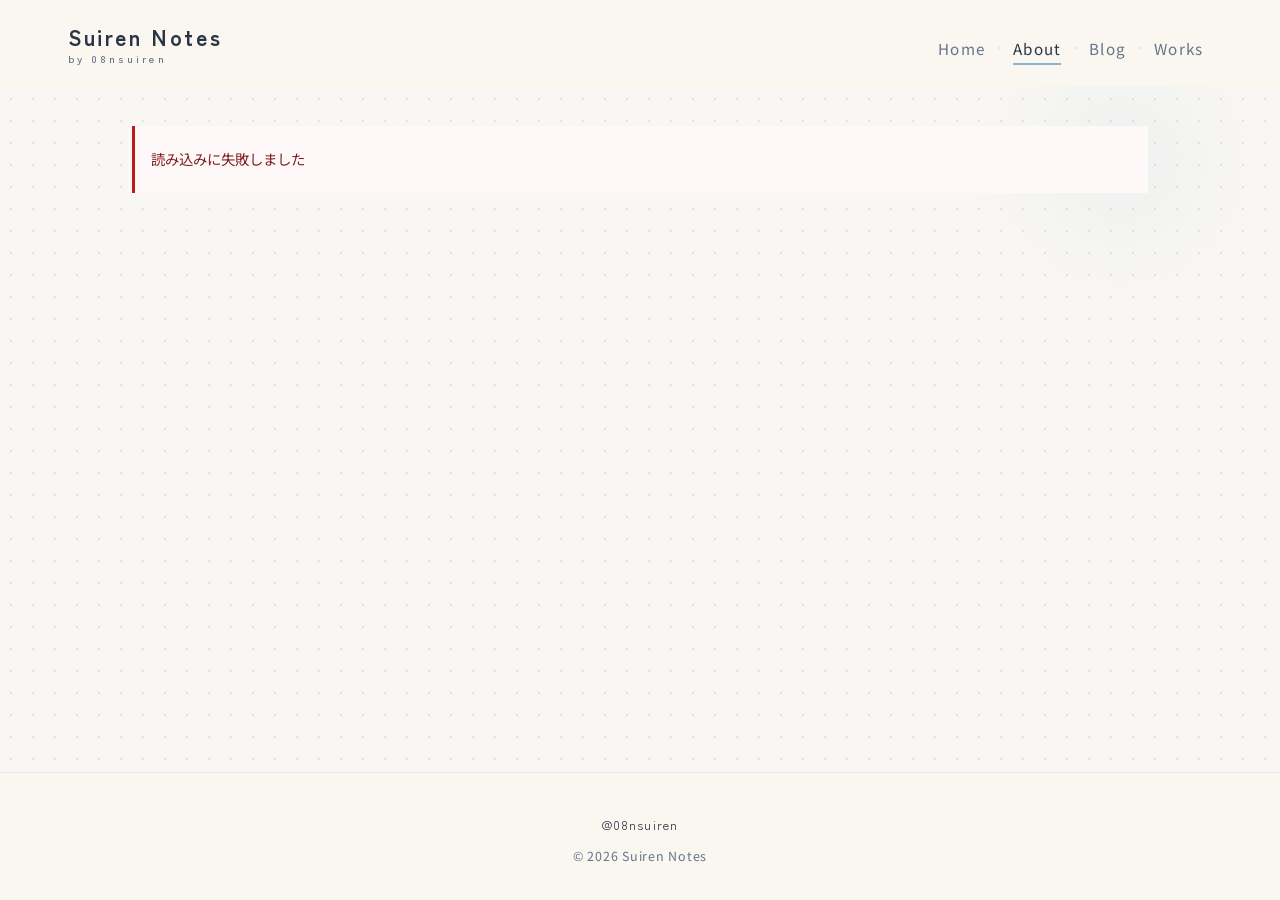
==== commit 41e220bb: "Add files via upload" ====
--- a/about.html
+++ b/about.html
@@ -2,9 +2,31 @@
 <html lang="ja">
 <head>
   <meta charset="UTF-8">
+  <!-- Google tag (gtag.js) -->
+  <script async src="https://www.googletagmanager.com/gtag/js?id=G-7KJFFELQMB"></script>
+  <script>
+    window.dataLayer = window.dataLayer || [];
+    function gtag(){dataLayer.push(arguments);}
+    gtag('js', new Date());
+    gtag('config', 'G-7KJFFELQMB');
+  </script>
+  <link rel="icon" href="assets/images/08nsuirenfavicon.PNG?v=3" type="image/png">
+  <link rel="apple-touch-icon" href="assets/images/08nsuirenfavicon.PNG?v=3">
   <meta name="viewport" content="width=device-width, initial-scale=1.0, viewport-fit=cover">
   <meta name="description" content="翠憐 / 08nsuiren のプロフィール。N高生としてのこと、発信の使い分けなどを紹介します。">
   <title>About | Suiren Notes</title>
+  <link rel="canonical" href="https://suiren08n.static.jp/about.html">
+  <meta property="og:site_name" content="Suiren Notes">
+  <meta property="og:locale" content="ja_JP">
+  <meta property="og:title" content="About | Suiren Notes">
+  <meta property="og:description" content="翠憐 / 08nsuiren のプロフィール。N高生としてのこと、発信の使い分けなどを紹介します。">
+  <meta property="og:url" content="https://suiren08n.static.jp/about.html">
+  <meta property="og:type" content="website">
+  <meta property="og:image" content="https://suiren08n.static.jp/assets/images/suirennotes-OGP.png">
+  <meta name="twitter:card" content="summary_large_image">
+  <meta name="twitter:title" content="About | Suiren Notes">
+  <meta name="twitter:description" content="翠憐 / 08nsuiren のプロフィール。N高生としてのこと、発信の使い分けなどを紹介します。">
+  <meta name="twitter:image" content="https://suiren08n.static.jp/assets/images/suirennotes-OGP.png">
   <link rel="stylesheet" href="css/style.css">
 </head>
 <body>
--- a/css/style.css
+++ b/css/style.css
@@ -17,6 +17,7 @@
   --color-border: #e5e7eb;
   --color-ink: #2a3544;
   --color-wash: rgba(138, 182, 214, 0.14);
+  --focus-ring: rgba(138, 182, 214, 0.72);
   --font-body: "Noto Sans JP", sans-serif;
   --font-heading: "Zen Kaku Gothic New", "Noto Sans JP", sans-serif;
   --max-width: 1080px;
@@ -110,6 +111,15 @@
 
 a:hover {
   color: var(--color-accent);
+}
+
+:where(a, button, input, textarea, select):focus-visible {
+  outline: 2px solid var(--focus-ring);
+  outline-offset: 4px;
+}
+
+:where(a, button, input, textarea, select):focus:not(:focus-visible) {
+  outline: none;
 }
 
 h1,
@@ -378,8 +388,12 @@
   }
 }
 
-/* PC：ナビの字間・右余白 */
+/* PC：ロゴ位置・ナビの字間・右余白 */
 @media (min-width: 768px) {
+  .header__logo {
+    margin-left: clamp(1.25rem, 3vw, 2.25rem);
+  }
+
   .nav {
     margin-right: clamp(1.75rem, 3.5vw, 3rem);
     font-size: 0.95rem;
@@ -553,17 +567,9 @@
 }
 
 @media (max-width: 767px) {
-  .hero__visual {
-    aspect-ratio: 16 / 10;
-    max-height: none;
-    width: 100%;
-    margin-left: 0;
-    margin-right: 0;
-    border-radius: var(--radius-image);
-    border-left: 1px solid var(--color-border);
-    border-right: 1px solid var(--color-border);
-  }
-
+  .page--home .hero__visual {
+    display: none;
+  }
 }
 
 .hero__visual::after {
@@ -614,6 +620,12 @@
   transform: translateY(0);
 }
 
+.btn:disabled {
+  cursor: default;
+  opacity: 0.58;
+  transform: none;
+}
+
 .btn--primary {
   color: var(--color-ink);
   border-bottom-color: var(--color-ink);
@@ -702,6 +714,16 @@
   opacity: 1;
 }
 
+.card__link:focus-visible {
+  outline-offset: -4px;
+}
+
+.card:has(.card__link:focus-visible) {
+  background: #fff;
+  border-color: var(--color-accent);
+  box-shadow: 0 0 0 3px rgba(138, 182, 214, 0.18);
+}
+
 .card__image-wrap {
   aspect-ratio: 4 / 3;
   overflow: hidden;
@@ -799,17 +821,19 @@
   padding: 0;
 }
 
-/* スマホ：横長・コンパクトカード（ホーム / Blog / Works 共通） */
+/* スマホ：横長・コンパクトカード（ホーム / Blog / Works / 関連記事 共通） */
 @media (max-width: 767px) {
   .page--home .card-grid--home,
   .page--blog .card-grid,
-  .page--works .card-grid {
+  .page--works .card-grid,
+  .article__related-grid {
     gap: 0.65rem;
   }
 
   .page--home .card-grid--home .card--article .card__link,
   .page--blog .card-grid .card--article .card__link,
-  .page--works .card-grid .card--article .card__link {
+  .page--works .card-grid .card--article .card__link,
+  .article__related .card--article .card__link {
     grid-template-columns: 76px 1fr;
     align-items: center;
     gap: 0.75rem;
@@ -818,7 +842,8 @@
 
   .page--home .card-grid--home .card--article .card__image-wrap,
   .page--blog .card-grid .card--article .card__image-wrap,
-  .page--works .card-grid .card--article .card__image-wrap {
+  .page--works .card-grid .card--article .card__image-wrap,
+  .article__related .card--article .card__image-wrap {
     margin: 0;
     width: 76px;
     height: 56px;
@@ -829,14 +854,17 @@
 
   .page--home .card-grid--home .card--article .card__body,
   .page--blog .card-grid .card--article .card__body,
-  .page--works .card-grid .card--article .card__body {
+  .page--works .card-grid .card--article .card__body,
+  .article__related .card--article .card__body {
     padding: 0;
     min-width: 0;
+    display: block;
   }
 
   .page--home .card-grid--home .card--article .card__title,
   .page--blog .card-grid .card--article .card__title,
-  .page--works .card-grid .card--article .card__title {
+  .page--works .card-grid .card--article .card__title,
+  .article__related .card--article .card__title {
     font-size: 0.88rem;
     margin: 0.15rem 0 0.2rem;
     display: -webkit-box;
@@ -848,7 +876,8 @@
 
   .page--home .card-grid--home .card--article .card__description,
   .page--blog .card-grid .card--article .card__description,
-  .page--works .card-grid .card--article .card__description {
+  .page--works .card-grid .card--article .card__description,
+  .article__related .card--article .card__description {
     font-size: 0.75rem;
     margin: 0 0 0.25rem;
     -webkit-line-clamp: 1;
@@ -857,13 +886,15 @@
 
   .page--home .card-grid--home .card--article .card__date,
   .page--blog .card-grid .card--article .card__date,
-  .page--works .card-grid .card--article .card__date {
+  .page--works .card-grid .card--article .card__date,
+  .article__related .card--article .card__date {
     font-size: 0.68rem;
   }
 
   .page--home .card-grid--home .card--article .badge,
   .page--blog .card-grid .card--article .badge,
-  .page--works .card-grid .card--article .badge {
+  .page--works .card-grid .card--article .badge,
+  .article__related .card--article .badge {
     font-size: 0.62rem;
   }
 
@@ -1282,6 +1313,91 @@
   border-bottom: 1px solid var(--color-ink);
 }
 
+/* スマホ：写真＋名前を横長カード風に */
+@media (max-width: 767px) {
+  .about-masthead {
+    display: grid;
+    grid-template-columns: 108px minmax(0, 1fr);
+    grid-template-areas:
+      "photo label"
+      "photo name"
+      "photo meta"
+      "catch catch";
+    gap: 0.3rem 1rem;
+    align-items: start;
+    padding: 0 0 1.75rem;
+    margin-bottom: 2rem;
+  }
+
+  .about-masthead__visual {
+    grid-area: photo;
+    justify-content: flex-start;
+    align-self: start;
+  }
+
+  .about-masthead__image-wrap {
+    width: 108px;
+    display: block;
+    line-height: 0;
+  }
+
+  .about-masthead__image-wrap::after {
+    inset: 7px;
+    opacity: 0.4;
+    border-radius: 1px 11px 1px 11px;
+  }
+
+  .about-masthead__image {
+    display: block;
+    width: 100%;
+    height: auto;
+    aspect-ratio: 4 / 5;
+    object-fit: cover;
+    border-radius: 2px 14px 2px 14px;
+  }
+
+  .about-masthead__intro {
+    display: contents;
+  }
+
+  .about-masthead__label {
+    grid-area: label;
+    margin: 0;
+    padding-top: 0.15rem;
+    font-size: 0.62rem;
+    letter-spacing: 0.28em;
+  }
+
+  .about-masthead__name {
+    grid-area: name;
+    margin: 0;
+    font-size: 1.12rem;
+    letter-spacing: 0.08em;
+    line-height: 1.4;
+  }
+
+  .about-meta {
+    grid-area: meta;
+    margin: 0.15rem 0 0;
+    gap: 0.2rem 0.45rem;
+  }
+
+  .about-meta__item {
+    font-size: 0.64rem;
+  }
+
+  .about-masthead__catchcopy {
+    grid-area: catch;
+    margin: 0.55rem 0 0;
+    padding: 0.75rem 0 0;
+    padding-left: 0;
+    border-left: none;
+    border-top: 1px dashed var(--color-border);
+    font-size: 0.84rem;
+    line-height: 1.8;
+  }
+}
+
 @media (min-width: 768px) {
   .about-masthead {
     grid-template-columns: minmax(180px, 220px) 1fr;
@@ -1361,17 +1477,33 @@
   padding: 0;
   display: flex;
   flex-wrap: wrap;
-  gap: 0.5rem;
+  align-items: center;
+  gap: 0.25rem 0.55rem;
 }
 
 .about-meta__item {
-  font-size: 0.78rem;
-  letter-spacing: 0.06em;
+  font-size: 0.72rem;
+  letter-spacing: 0.05em;
   color: var(--color-text-sub);
-  padding: 0.35rem 0.75rem;
-  border: 1px solid var(--color-border);
-  background: rgba(255, 255, 255, 0.6);
-  border-radius: 2px;
+  line-height: 1.5;
+}
+
+.about-meta__item:not(:last-child)::after {
+  content: "·";
+  margin-left: 0.55rem;
+  color: var(--color-border);
+  font-weight: 400;
+}
+
+@media (min-width: 768px) {
+  .about-meta {
+    gap: 0.35rem 0.75rem;
+  }
+
+  .about-meta__item {
+    font-size: 0.84rem;
+    letter-spacing: 0.06em;
+  }
 }
 
 /* 本文セクション */
@@ -1663,12 +1795,21 @@
   object-fit: cover;
 }
 
+.article__meta-row {
+  display: flex;
+  flex-wrap: wrap;
+  align-items: center;
+  justify-content: space-between;
+  gap: 0.85rem 1rem;
+  margin-bottom: 1.25rem;
+}
+
 .article__meta {
   display: flex;
   flex-wrap: wrap;
   align-items: center;
   gap: 0.75rem 1rem;
-  margin-bottom: 1.25rem;
+  min-width: 0;
 }
 
 .article__date {
@@ -1677,9 +1818,264 @@
   letter-spacing: 0.14em;
 }
 
+.article__header-share {
+  display: inline-flex;
+  flex: 0 0 auto;
+  align-items: center;
+  justify-content: center;
+  width: 2.15rem;
+  height: 2.15rem;
+  color: var(--color-accent-dark);
+  background: rgba(255, 255, 255, 0.58);
+  border: 1px solid rgba(138, 182, 214, 0.58);
+  border-radius: 50%;
+  box-shadow: 0 8px 20px rgba(36, 59, 83, 0.06);
+  cursor: pointer;
+  transition:
+    background 0.2s ease,
+    border-color 0.2s ease,
+    color 0.2s ease,
+    transform 0.2s ease,
+    box-shadow 0.2s ease,
+    opacity 0.2s ease;
+}
+
+.article__header-share:hover {
+  color: #fff;
+  background: var(--color-accent-dark);
+  border-color: var(--color-accent-dark);
+  box-shadow: 0 10px 24px rgba(36, 59, 83, 0.12);
+  transform: translateY(-1px);
+}
+
+.article__header-share:disabled {
+  cursor: default;
+  opacity: 0.68;
+  transform: none;
+}
+
+.article__header-share--copied {
+  color: #fff;
+  background: var(--color-accent);
+  border-color: var(--color-accent);
+}
+
+.article__header-share-icon {
+  width: 1rem;
+  height: 1rem;
+  fill: none;
+  stroke: currentColor;
+  stroke-linecap: round;
+  stroke-linejoin: round;
+  stroke-width: 1.8;
+}
+
 .article__body {
   line-height: 2.05;
   font-size: 0.96rem;
+}
+
+.article__share {
+  margin-top: 3.25rem;
+  padding-top: 1.75rem;
+  border-top: 1px dashed var(--color-border);
+}
+
+.article__share-title {
+  margin: 0 0 1rem;
+  font-family: var(--font-heading);
+  font-size: 0.72rem;
+  font-weight: 500;
+  color: var(--color-text-sub);
+  letter-spacing: 0.22em;
+  text-transform: uppercase;
+}
+
+.article__share-buttons {
+  display: flex;
+  flex-wrap: wrap;
+  align-items: center;
+  gap: 0.75rem;
+}
+
+.article__share-btn {
+  position: relative;
+  display: inline-flex;
+  flex: 0 0 auto;
+  align-items: center;
+  justify-content: center;
+  width: 2.35rem;
+  height: 2.35rem;
+  padding: 0;
+  color: var(--color-accent-dark);
+  text-decoration: none;
+  background: rgba(255, 255, 255, 0.58);
+  border: 1px solid rgba(138, 182, 214, 0.45);
+  border-radius: 50%;
+  box-shadow: 0 8px 20px rgba(36, 59, 83, 0.05);
+  cursor: pointer;
+  transition:
+    background 0.2s ease,
+    border-color 0.2s ease,
+    color 0.2s ease,
+    transform 0.2s ease,
+    box-shadow 0.2s ease,
+    opacity 0.2s ease;
+}
+
+.article__share-btn:hover {
+  transform: translateY(-1px);
+  box-shadow: 0 10px 24px rgba(36, 59, 83, 0.1);
+}
+
+.article__share-btn:disabled {
+  cursor: default;
+  opacity: 0.68;
+  transform: none;
+}
+
+.article__share-btn[hidden] {
+  display: none;
+}
+
+.article__share-btn__state {
+  display: inline-flex;
+  align-items: center;
+  justify-content: center;
+  line-height: 0;
+}
+
+.article__share-btn__state[hidden] {
+  display: none;
+}
+
+.article__share-icon {
+  width: 1rem;
+  height: 1rem;
+  fill: none;
+  stroke: currentColor;
+  stroke-linecap: round;
+  stroke-linejoin: round;
+  stroke-width: 1.8;
+}
+
+.article__share-btn--x .article__share-icon {
+  fill: currentColor;
+  stroke: none;
+  width: 0.92rem;
+  height: 0.92rem;
+}
+
+.article__share-btn--line {
+  width: auto;
+  min-width: 2.65rem;
+  padding: 0 0.5rem;
+  border-radius: 999px;
+}
+
+.article__share-btn--line .article__share-icon {
+  width: 1.45rem;
+  height: 0.95rem;
+  fill: currentColor;
+  stroke: none;
+}
+
+.article__share-btn--native:hover,
+.article__share-btn--copy:hover {
+  color: #fff;
+  background: var(--color-accent-dark);
+  border-color: var(--color-accent-dark);
+}
+
+.article__share-btn--line:hover {
+  color: #fff;
+  background: #06c755;
+  border-color: #06c755;
+  box-shadow: 0 10px 24px rgba(6, 199, 85, 0.28);
+}
+
+.article__share-btn--x:hover {
+  color: #fff;
+  background: #0f1419;
+  border-color: #0f1419;
+  box-shadow: 0 10px 24px rgba(15, 20, 25, 0.22);
+}
+
+.article__share-btn--copy.article__share-btn--copied {
+  color: #fff;
+  background: var(--color-accent);
+  border-color: var(--color-accent);
+}
+
+.article__copy-status {
+  display: block;
+  min-height: 1.5em;
+  margin-top: 0.75rem;
+  color: var(--color-text-sub);
+  font-size: 0.8rem;
+  letter-spacing: 0.04em;
+}
+
+.article__copy-url {
+  display: block;
+  width: 100%;
+  min-width: 0;
+  margin-top: 0.55rem;
+  padding: 0.65rem 0.75rem;
+  color: var(--color-ink);
+  font: inherit;
+  font-size: 0.82rem;
+  letter-spacing: 0.02em;
+  background: rgba(255, 255, 255, 0.72);
+  border: 1px solid var(--color-border);
+  border-radius: var(--radius-soft);
+}
+
+.article__copy-url[hidden] {
+  display: none;
+}
+
+.article__related {
+  margin-top: 3rem;
+  padding-top: 2rem;
+  border-top: 1px solid var(--color-border);
+}
+
+.article__related-header {
+  margin-bottom: 1.25rem;
+}
+
+.article__related-label {
+  margin: 0 0 0.4rem;
+  color: var(--color-accent);
+  font-size: 0.72rem;
+  letter-spacing: 0.18em;
+}
+
+.article__related-title {
+  margin: 0;
+  font-size: 1.2rem;
+}
+
+.article__related-grid {
+  gap: 1rem;
+}
+
+/* PC：関連記事は縦型カード（スマホは横長ルールを共通ブロックで適用） */
+@media (min-width: 768px) {
+  .article__related .card--article .card__link {
+    grid-template-columns: minmax(0, 1fr);
+  }
+
+  .article__related .card--article .card__image-wrap {
+    margin: 1rem 1rem 0;
+    aspect-ratio: 4 / 3;
+  }
+
+  .article__related .card--article .card__body {
+    display: block;
+    padding: 1rem 1.15rem 1.25rem;
+  }
 }
 
 .article__actions {
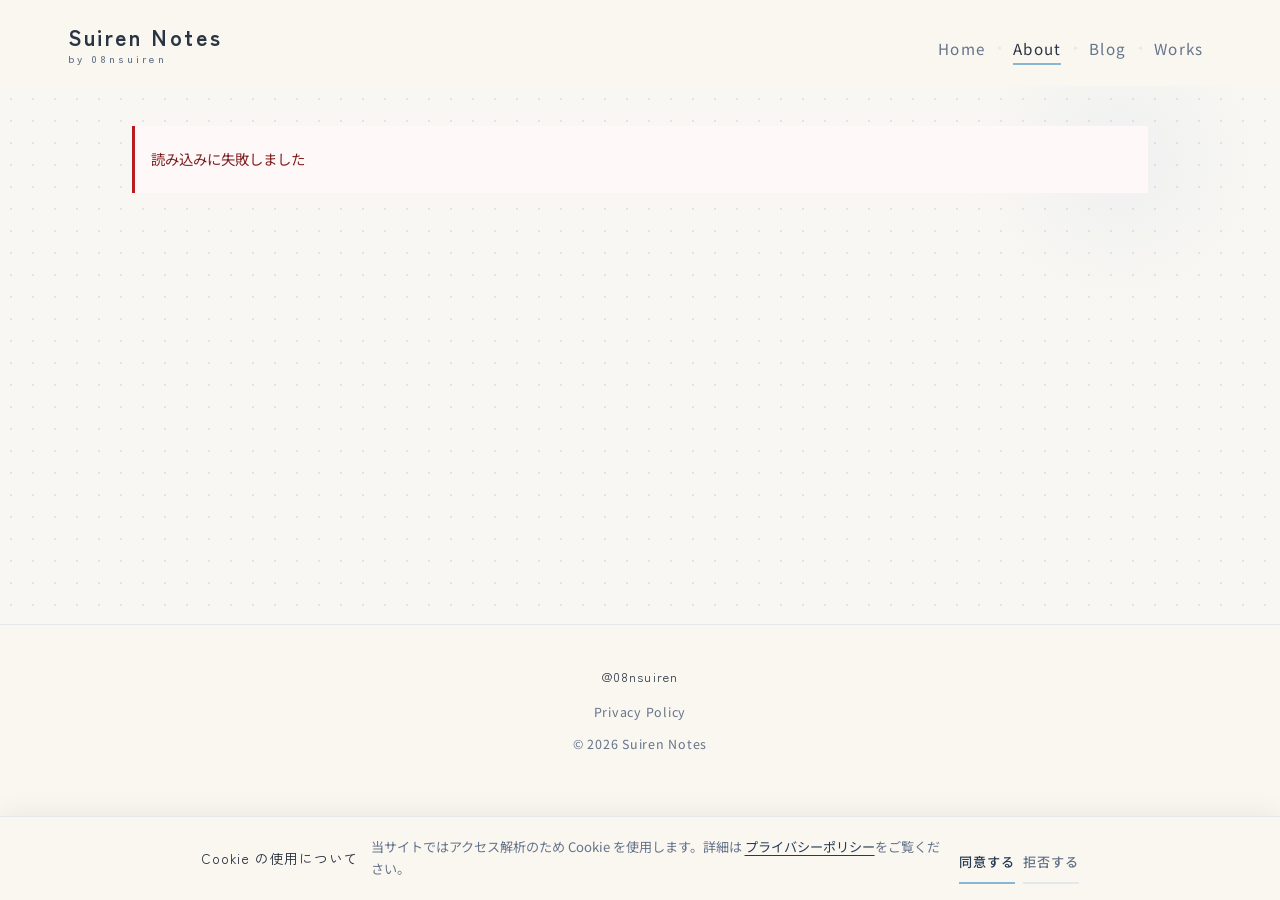
==== commit e27964cc: "Add files via upload" ====
--- a/about.html
+++ b/about.html
@@ -2,70 +2,13 @@
 <html lang="ja">
 <head>
   <meta charset="UTF-8">
-  <!-- Google tag (gtag.js) -->
-  <script async src="https://www.googletagmanager.com/gtag/js?id=G-7KJFFELQMB"></script>
-  <script>
-    window.dataLayer = window.dataLayer || [];
-    function gtag(){dataLayer.push(arguments);}
-    gtag('js', new Date());
-    gtag('config', 'G-7KJFFELQMB');
-  </script>
-  <link rel="icon" href="assets/images/08nsuirenfavicon.PNG?v=3" type="image/png">
-  <link rel="apple-touch-icon" href="assets/images/08nsuirenfavicon.PNG?v=3">
-  <meta name="viewport" content="width=device-width, initial-scale=1.0, viewport-fit=cover">
-  <meta name="description" content="翠憐 / 08nsuiren のプロフィール。N高生としてのこと、発信の使い分けなどを紹介します。">
-  <title>About | Suiren Notes</title>
-  <link rel="canonical" href="https://suiren08n.static.jp/about.html">
-  <meta property="og:site_name" content="Suiren Notes">
-  <meta property="og:locale" content="ja_JP">
-  <meta property="og:title" content="About | Suiren Notes">
-  <meta property="og:description" content="翠憐 / 08nsuiren のプロフィール。N高生としてのこと、発信の使い分けなどを紹介します。">
-  <meta property="og:url" content="https://suiren08n.static.jp/about.html">
-  <meta property="og:type" content="website">
-  <meta property="og:image" content="https://suiren08n.static.jp/assets/images/suirennotes-OGP.png">
-  <meta name="twitter:card" content="summary_large_image">
-  <meta name="twitter:title" content="About | Suiren Notes">
-  <meta name="twitter:description" content="翠憐 / 08nsuiren のプロフィール。N高生としてのこと、発信の使い分けなどを紹介します。">
-  <meta name="twitter:image" content="https://suiren08n.static.jp/assets/images/suirennotes-OGP.png">
-  <link rel="stylesheet" href="css/style.css">
+  <meta name="viewport" content="width=device-width, initial-scale=1.0">
+  <title>リダイレクト中… | Suiren Notes</title>
+  <link rel="canonical" href="https://suiren08n.static.jp/about/">
+  <script>location.replace("./about/"+location.search+location.hash);</script>
+  <meta http-equiv="refresh" content="0;url=./about/">
 </head>
 <body>
-  <div class="page page--about">
-  <header class="header">
-    <div class="container header__inner">
-      <a href="index.html" class="header__logo">
-        <span class="header__logo-main">Suiren Notes</span>
-        <span class="header__logo-sub">by 08nsuiren</span>
-      </a>
-      <nav class="nav" aria-label="メインナビゲーション">
-        <a href="index.html" class="nav__link">Home</a>
-        <a href="about.html" class="nav__link nav__link--active">About</a>
-        <a href="blog.html" class="nav__link">Blog</a>
-        <a href="works.html" class="nav__link">Works</a>
-      </nav>
-    </div>
-  </header>
-
-  <main class="page__main">
-    <section class="about container" id="about-content" aria-label="プロフィール">
-      <p class="message message--loading">読み込み中</p>
-    </section>
-  </main>
-
-  <footer class="footer">
-    <div class="container footer__inner">
-      <div id="footer-tiktok" class="footer__tiktok" hidden></div>
-      <span class="footer__mark">@08nsuiren</span>
-      <p class="footer__copy">&copy; <span id="year"></span> Suiren Notes</p>
-    </div>
-  </footer>
-  </div>
-
-  <script src="js/config.js"></script>
-  <script src="js/microcms.js"></script>
-  <script src="js/footer.js"></script>
-  <script src="js/header.js"></script>
-  <script src="js/animations.js"></script>
-  <script src="js/about.js"></script>
+  <p><a href="./about/">About へ移動</a></p>
 </body>
 </html>
